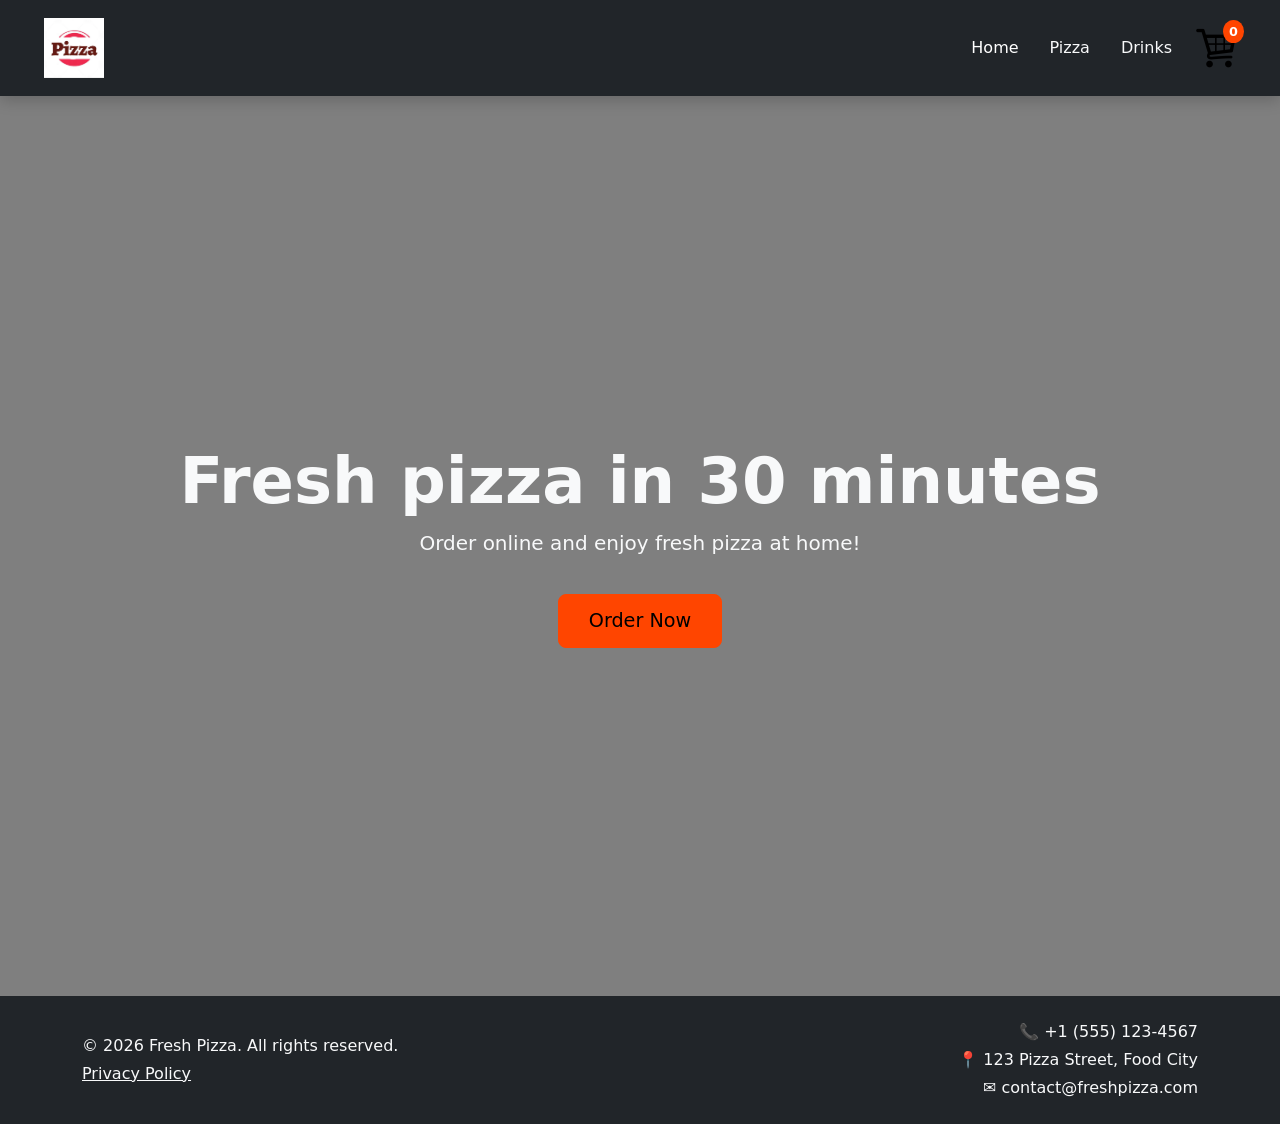
==== index.html @ 9275f8ba "Initial commit - pizza delivery" ====
<!doctype html>
<html lang="en">
    <head>
        <meta charset="UTF-8" />
        <meta name="viewport" content="width=device-width, initial-scale=1.0" />
        <meta
            name="description"
            content="Fresh pizza delivered to your door in 30 minutes. Order online from Margherita, Pepperoni, Hawaiian, BBQ Chicken, and more. Fast, tasty, and convenient!"
        />
        <meta
            name="keywords"
            content="pizza delivery, online pizza order, Margherita, Pepperoni, Hawaiian pizza, BBQ Chicken, vegetarian pizza, fresh pizza, fast delivery"
        />

        <title>Pizza Delivery</title>
        <link rel="icon" href="../images/favicon.png" type="image/png" />
        <link
            href="https://cdn.jsdelivr.net/npm/bootstrap@5.3.2/dist/css/bootstrap.min.css"
            rel="stylesheet"
        />
        <link rel="stylesheet" href="css/styles.css" />
    </head>
    <body>
        <!-- Navbar -->
        <nav class="navbar navbar-expand-lg navbar-dark bg-dark">
            <div class="container-fluid">
                <a class="navbar-brand" href="index.html">
                    <img src="images/logo.png" alt="logo" />
                </a>
                <button
                    class="navbar-toggler"
                    type="button"
                    data-bs-toggle="collapse"
                    data-bs-target="#navbarNav"
                    aria-controls="navbarNav"
                    aria-expanded="false"
                    aria-label="Toggle navigation"
                >
                    <span class="navbar-toggler-icon"></span>
                </button>
                <div class="collapse navbar-collapse" id="navbarNav">
                    <ul class="navbar-nav ms-auto">
                        <li class="nav-item d-lg-none">
                            <a class="nav-link" href="pages/cart.html">Cart</a>
                        </li>

                        <li class="nav-item">
                            <a class="nav-link active" href="#">Home</a>
                        </li>
                        <li class="nav-item">
                            <a class="nav-link" href="/pages/menu.html"
                                >Pizza</a
                            >
                        </li>
                        <li class="nav-item">
                            <a class="nav-link" href="../pages/menu.html#drinks"
                                >Drinks</a
                            >
                        </li>
                    </ul>

                    <a
                        href="pages/cart.html"
                        class="cart-icon ms-3 d-none d-lg-inline-block"
                    >
                        <img src="images/cart.png" alt="Cart" />
                        <span class="cart-count">0</span>
                    </a>
                </div>
            </div>
        </nav>

        <section class="hero">
            <div class="hero-overlay"></div>
            <div class="container hero-content">
                <h1 class="display-3 fw-bold">Fresh pizza in 30 minutes</h1>
                <p class="lead">Order online and enjoy fresh pizza at home!</p>
                <a
                    href="/pages/menu.html"
                    class="btn btn-warning btn-lg hero-btn"
                    >Order Now</a
                >
            </div>
        </section>

        <footer class="site-footer bg-dark text-light py-4">
            <div class="container">
                <div class="row align-items-center">
                    <div class="col-6 text-start">
                        <p class="mb-1">
                            &copy; 2026 Fresh Pizza. All rights reserved.
                        </p>
                        <p class="mb-0">
                            <a
                                href="pages/policy.html"
                                class="text-light text-decoration-underline"
                                >Privacy Policy</a
                            >
                        </p>
                    </div>

                    <div class="col-6 text-end">
                        <p class="mb-1">📞 +1 (555) 123-4567</p>
                        <p class="mb-1">📍 123 Pizza Street, Food City</p>
                        <p class="mb-0">✉️ contact@freshpizza.com</p>
                    </div>
                </div>
            </div>
        </footer>

        <script src="https://cdn.jsdelivr.net/npm/bootstrap@5.3.2/dist/js/bootstrap.bundle.min.js"></script>
        <script src="js/script.js"></script>
    </body>
</html>
---- css/styles.css ----
/* VARIABLES */

:root {
    --color-primary: #ff4500;
    --color-dark: #2c2c2c;
    --color-light: #f8f9fa;
    --color-primary-hover: #e03e00;
    --color-background-light: #fff5f0;
}

/* TAGS */

body {
    display: flex;
    flex-direction: column;
    min-height: 100vh;
    margin: 0;
}

#cart {
    background-color: transparent;
}

/* NAVBAR */

.navbar {
    background-color: rgba(44, 44, 44, 0.95);
    backdrop-filter: blur(10px);
    box-shadow: 0 4px 15px rgba(0, 0, 0, 0.2);
    padding: 0.8rem 2rem;
    position: sticky;
    top: 0;
    z-index: 1000;
    transition:
        background-color 0.3s ease,
        box-shadow 0.3s ease;
}

.navbar .nav-link {
    color: var(--color-light);
    position: relative;
    transition: color 0.3s ease;
    font-weight: 500;
    margin-left: 15px;

    display: inline-block;
    padding: 0.25rem 0;
}

.navbar .nav-link::after {
    content: '';
    position: absolute;
    width: 0%;
    height: 2px;
    left: 0;
    bottom: -2px;
    background-color: var(--color-primary);
    transition: width 0.3s ease;
}

.navbar .nav-link:hover::after {
    width: 100%;
}

.navbar .nav-link:hover {
    color: var(--color-primary);
}

.navbar-brand img {
    height: auto;
    max-height: 60px;
    transition:
        transform 0.3s ease,
        filter 0.3s ease;
}

.navbar-brand img:hover {
    transform: scale(1.1);
    filter: drop-shadow(0 0 8px var(--color-primary));
}

.navbar-toggler {
    border-color: var(--color-light);
}

.navbar-toggler-icon {
    filter: invert(100%) brightness(150%);
}

@media (max-width: 992px) {
    .navbar .nav-link {
        margin-left: 0;
    }
}

/* CART ICON */

.cart-icon {
    position: relative;
    display: inline-block;
}

.cart-icon img {
    height: 40px;
    cursor: pointer;
    transition: transform 0.3s;
}

.cart-icon img:hover {
    transform: scale(1.1);
    filter: drop-shadow(0 0 6px var(--color-primary));
}

.cart-count {
    position: absolute;
    top: -8px;
    right: -8px;
    background-color: var(--color-primary);
    color: #fff;
    font-size: 0.8rem;
    font-weight: bold;
    padding: 2px 6px;
    border-radius: 50%;
}

.navbar .nav-link {
    transition: color 0.3s;
}

.navbar .nav-link:hover {
    color: var(--color-primary);
}

/* CART PAGE */

#cart {
    flex: 1 0 auto;
    background-color: var(--color-background-light);
    padding-top: 40px;
    padding-bottom: 40px;
}

#cart h2 {
    font-weight: 700;
    margin-bottom: 30px;
}

#cart .container {
    max-width: 900px;
}

#cart-items {
    background: #fff;
    border-radius: 16px;
    padding: 25px;
    box-shadow: 0 10px 30px rgba(0, 0, 0, 0.05);
}

.cart-item {
    display: grid;
    grid-template-columns: 1fr 80px 40px;
    align-items: center;
    padding: 12px 0;
    border-bottom: 1px solid #eee;
    gap: 10px;
}

.cart-item:last-child {
    border-bottom: none;
}

.cart-total {
    font-size: 1.3rem;
    font-weight: 600;
    margin-top: 20px;
}

#checkout-btn {
    width: 100%;
    padding: 12px;
    font-weight: 600;
    border-radius: 12px;
    transition: all 0.3s ease;
}

#checkout-btn:hover {
    transform: translateY(-2px);
    box-shadow: 0 8px 20px rgba(0, 0, 0, 0.15);
}

.cart-item {
    display: grid;
    grid-template-columns: 1fr 80px 40px;
    align-items: center;
    padding: 12px 0;
    border-bottom: 1px solid #eee;
    gap: 10px;
}

.cart-name {
    font-weight: 500;
}

.cart-price {
    text-align: right;
    font-weight: 600;
    padding-right: 30px;
}

.remove-btn {
    width: 32px;
    height: 32px;
    padding: 0;
    border-radius: 8px;
}

/* HERO */

.hero {
    position: relative;
    background: url('/images/pizza-hero.jpg') center/cover no-repeat;
    display: flex;
    align-items: center;
    justify-content: center;
    text-align: center;
    color: white;
    overflow: hidden;
    min-height: 100vh;
    padding: 60px 20px;
}

.hero-overlay {
    position: absolute;
    top: 0;
    left: 0;
    width: 100%;
    height: 100%;
    background-color: rgba(0, 0, 0, 0.5);
    z-index: 1;
}

.hero-content {
    position: relative;
    z-index: 2;
    padding: 0 20px;
}

.hero-btn {
    margin-top: 20px;
    padding: 12px 30px;
    font-size: 1.2rem;
}

@keyframes fadeInUp {
    0% {
        opacity: 0;
        transform: translateY(30px);
    }
    100% {
        opacity: 1;
        transform: translateY(0);
    }
}

.hero h1,
.hero p {
    color: var(--color-light);
}

.hero-btn {
    background-color: var(--color-primary);
    border-color: var(--color-primary);
}

.hero-btn:hover {
    background-color: var(--color-primary-hover);
    border-color: var(--color-primary-hover);
}

/* MENU & CARDS */

.menu-card {
    transition:
        transform 0.3s ease,
        box-shadow 0.3s ease;
    cursor: pointer;
    background-color: var(--color-light);
    border: 1px solid #ddd;
}

.menu-card:hover {
    transform: scale(1.03);
    box-shadow: 0 15px 30px rgba(0, 0, 0, 0.2);
}

.menu-card img {
    height: 200px;
    object-fit: cover;
}

.menu-card .btn {
    background-color: var(--color-primary);
    border-color: var(--color-primary);
}

.menu-card .btn:hover {
    background-color: var(--color-primary-hover);
    border-color: var(--color-primary-hover);
}

.menu-card img {
    height: 200px;
    object-fit: cover;
}

/* DRINKS */

#drinks {
    background-color: var(--color-background-light);
}

#drinks .our-menu {
    font-size: 2.5rem;
    font-weight: 700;
}

.drinks-subsection h4 {
    font-weight: 600;
    border-bottom: 2px solid var(--color-primary);
    display: inline-block;
    padding-bottom: 5px;
}

.drinks-subsection .menu-card {
    transition: transform 0.3s ease, box-shadow 0.3s ease;
}

.drinks-subsection .menu-card:hover {
    transform: scale(1.03);
    box-shadow: 0 15px 30px rgba(0, 0, 0, 0.2);
}

/* ORDER */

.order-form {
    max-width: 500px;
    margin: auto;
}

.our-menu {
    font-weight: 800;
    font-size: 3em;
    padding-bottom: 1em;
}

.order-section {
    background-color: var(--color-dark);
    color: var(--color-light);
}

.order-section .form-label {
    color: #f8f9fa;
}

.order-section .form-control {
    background-color: #444;
    color: var(--color-light);
    border: 1px solid #666;
}

.order-section .form-control:focus {
    border-color: var(--color-primary);
    box-shadow: none;
}

/* ORDER MONDAL */

#orderModal .modal-text {
    text-align: center;
    margin-bottom: 15px;
}

#orderModal .modal-img-wrapper {
    width: 100%;
}

#orderModal .modal-pizza-img {
    width: 100%;
    max-height: 250px;
    object-fit: cover;
    border-radius: 10px;
    display: block;
}

/* FOOTER */

.site-footer {
    flex-shrink: 0;
    margin-top: 0;
}

.site-footer a {
    transition: color 0.3s;
}

.site-footer a:hover {
    color: var(--color-primary);
    text-decoration: none;
}

@media (max-width: 767px) {
    .site-footer .footer-info,
    .site-footer .footer-contacts {
        text-align: left !important;
    }
}
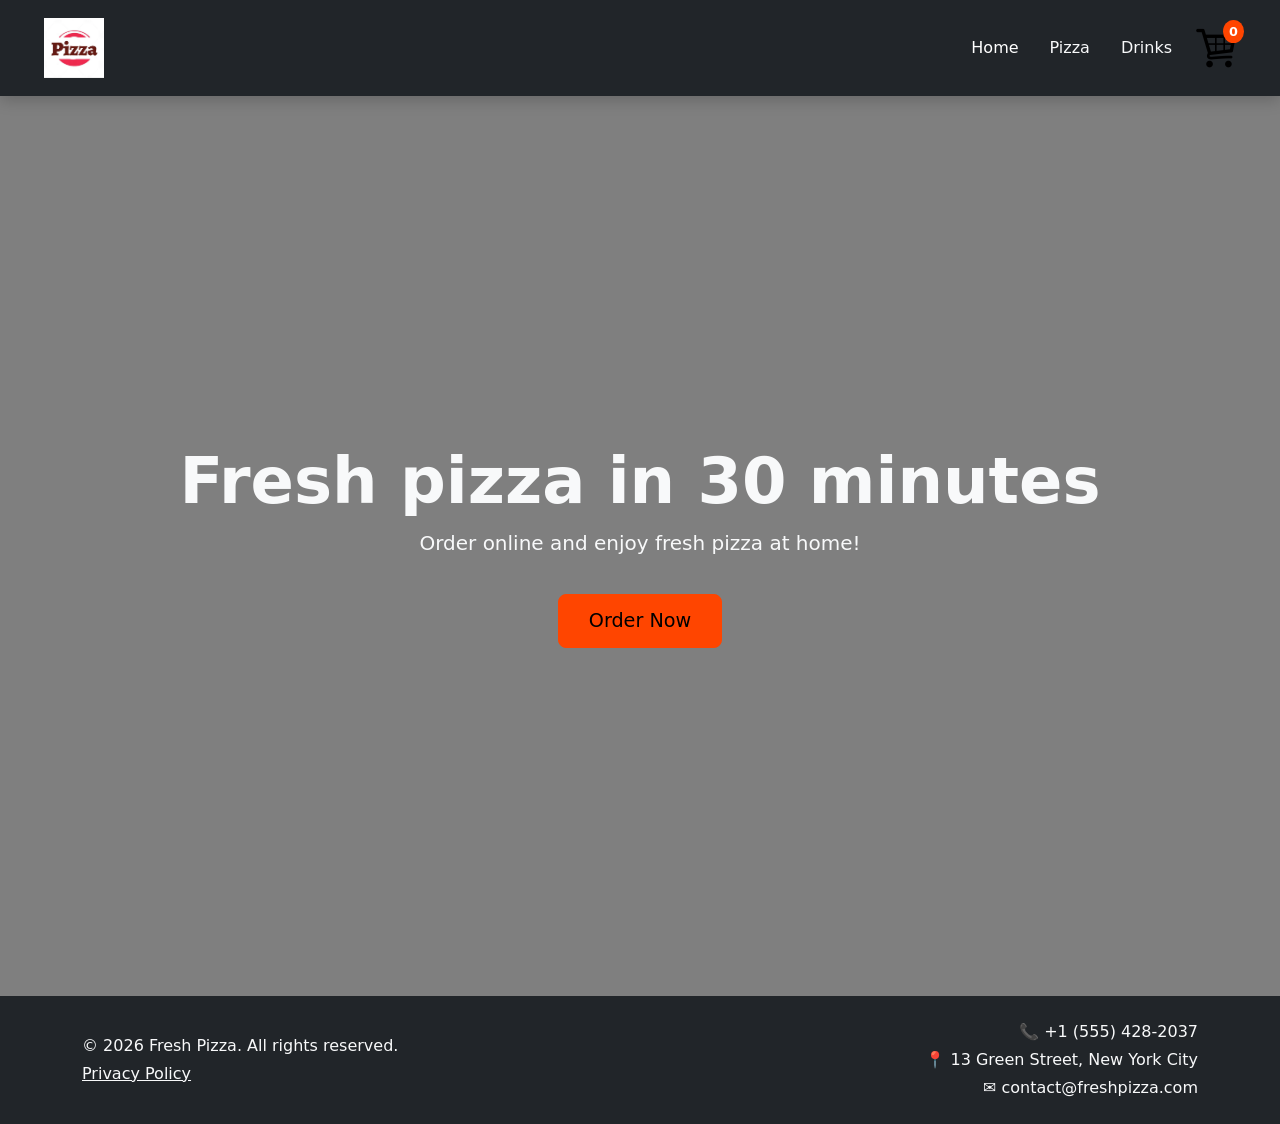
==== commit ad723b61: "Some refactoring" ====
--- a/index.html
+++ b/index.html
@@ -13,19 +13,25 @@
         />
 
         <title>Pizza Delivery</title>
-        <link rel="icon" href="../images/favicon.png" type="image/png" />
+        <link rel="icon" href="images/favicon.png" type="image/png" />
         <link
             href="https://cdn.jsdelivr.net/npm/bootstrap@5.3.2/dist/css/bootstrap.min.css"
             rel="stylesheet"
         />
-        <link rel="stylesheet" href="css/styles.css" />
+        <link
+            rel="stylesheet"
+            href="https://kaeryon3.github.io/Pizza-Delivery/css/styles.css"
+        />
     </head>
     <body>
         <!-- Navbar -->
         <nav class="navbar navbar-expand-lg navbar-dark bg-dark">
             <div class="container-fluid">
                 <a class="navbar-brand" href="index.html">
-                    <img src="images/logo.png" alt="logo" />
+                    <img
+                        src="https://kaeryon3.github.io/Pizza-Delivery/images/logo.png"
+                        alt="logo"
+                    />
                 </a>
                 <button
                     class="navbar-toggler"
@@ -40,22 +46,30 @@
                 </button>
                 <div class="collapse navbar-collapse" id="navbarNav">
                     <ul class="navbar-nav ms-auto">
-                        <li class="nav-item d-lg-none">
-                            <a class="nav-link" href="pages/cart.html">Cart</a>
-                        </li>
-
                         <li class="nav-item">
-                            <a class="nav-link active" href="#">Home</a>
+                            <a class="nav-link active" href="index.html"
+                                >Home</a
+                            >
                         </li>
                         <li class="nav-item">
-                            <a class="nav-link" href="/pages/menu.html"
+                            <a
+                                class="nav-link"
+                                href="/Pizza-Delivery/pages/menu.html"
                                 >Pizza</a
                             >
                         </li>
                         <li class="nav-item">
-                            <a class="nav-link" href="../pages/menu.html#drinks"
+                            <a
+                                class="nav-link"
+                                href="/Pizza-Delivery/pages/menu.html#drinks"
                                 >Drinks</a
                             >
+                        </li>
+                        <li class="nav-item d-lg-none">
+                            <a href="pages/cart.html" class="cart-icon my-2">
+                                <img src="images/cart.png" alt="Cart" />
+                                <span class="cart-count">0</span>
+                            </a>
                         </li>
                     </ul>
 
@@ -76,7 +90,7 @@
                 <h1 class="display-3 fw-bold">Fresh pizza in 30 minutes</h1>
                 <p class="lead">Order online and enjoy fresh pizza at home!</p>
                 <a
-                    href="/pages/menu.html"
+                    href="/Pizza-Delivery/pages/menu.html"
                     class="btn btn-warning btn-lg hero-btn"
                     >Order Now</a
                 >
@@ -100,8 +114,8 @@
                     </div>
 
                     <div class="col-6 text-end">
-                        <p class="mb-1">📞 +1 (555) 123-4567</p>
-                        <p class="mb-1">📍 123 Pizza Street, Food City</p>
+                        <p class="mb-1">📞 +1 (555) 428-2037</p>
+                        <p class="mb-1">📍 13 Green Street, New York City</p>
                         <p class="mb-0">✉️ contact@freshpizza.com</p>
                     </div>
                 </div>
@@ -109,6 +123,6 @@
         </footer>
 
         <script src="https://cdn.jsdelivr.net/npm/bootstrap@5.3.2/dist/js/bootstrap.bundle.min.js"></script>
-        <script src="js/script.js"></script>
+        <script src="https://kaeryon3.github.io/Pizza-Delivery/js/script.js"></script>
     </body>
 </html>
